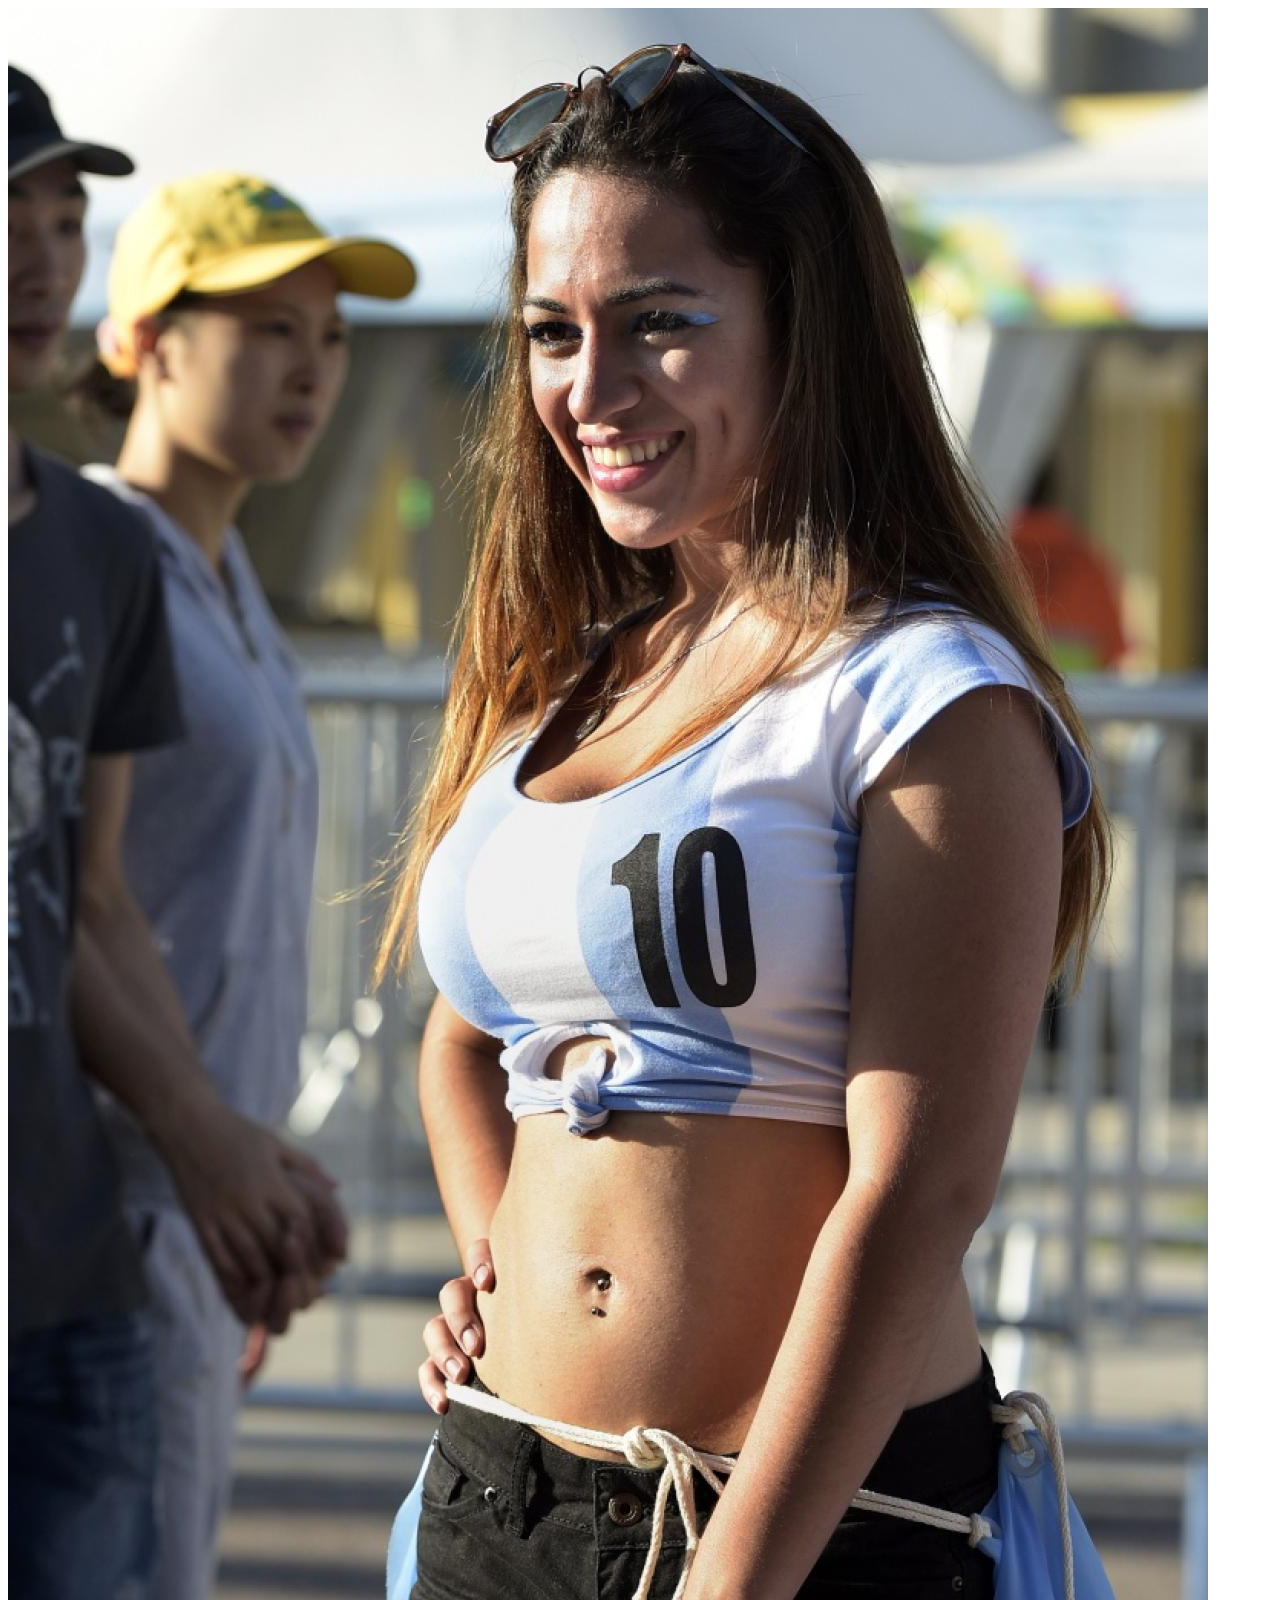
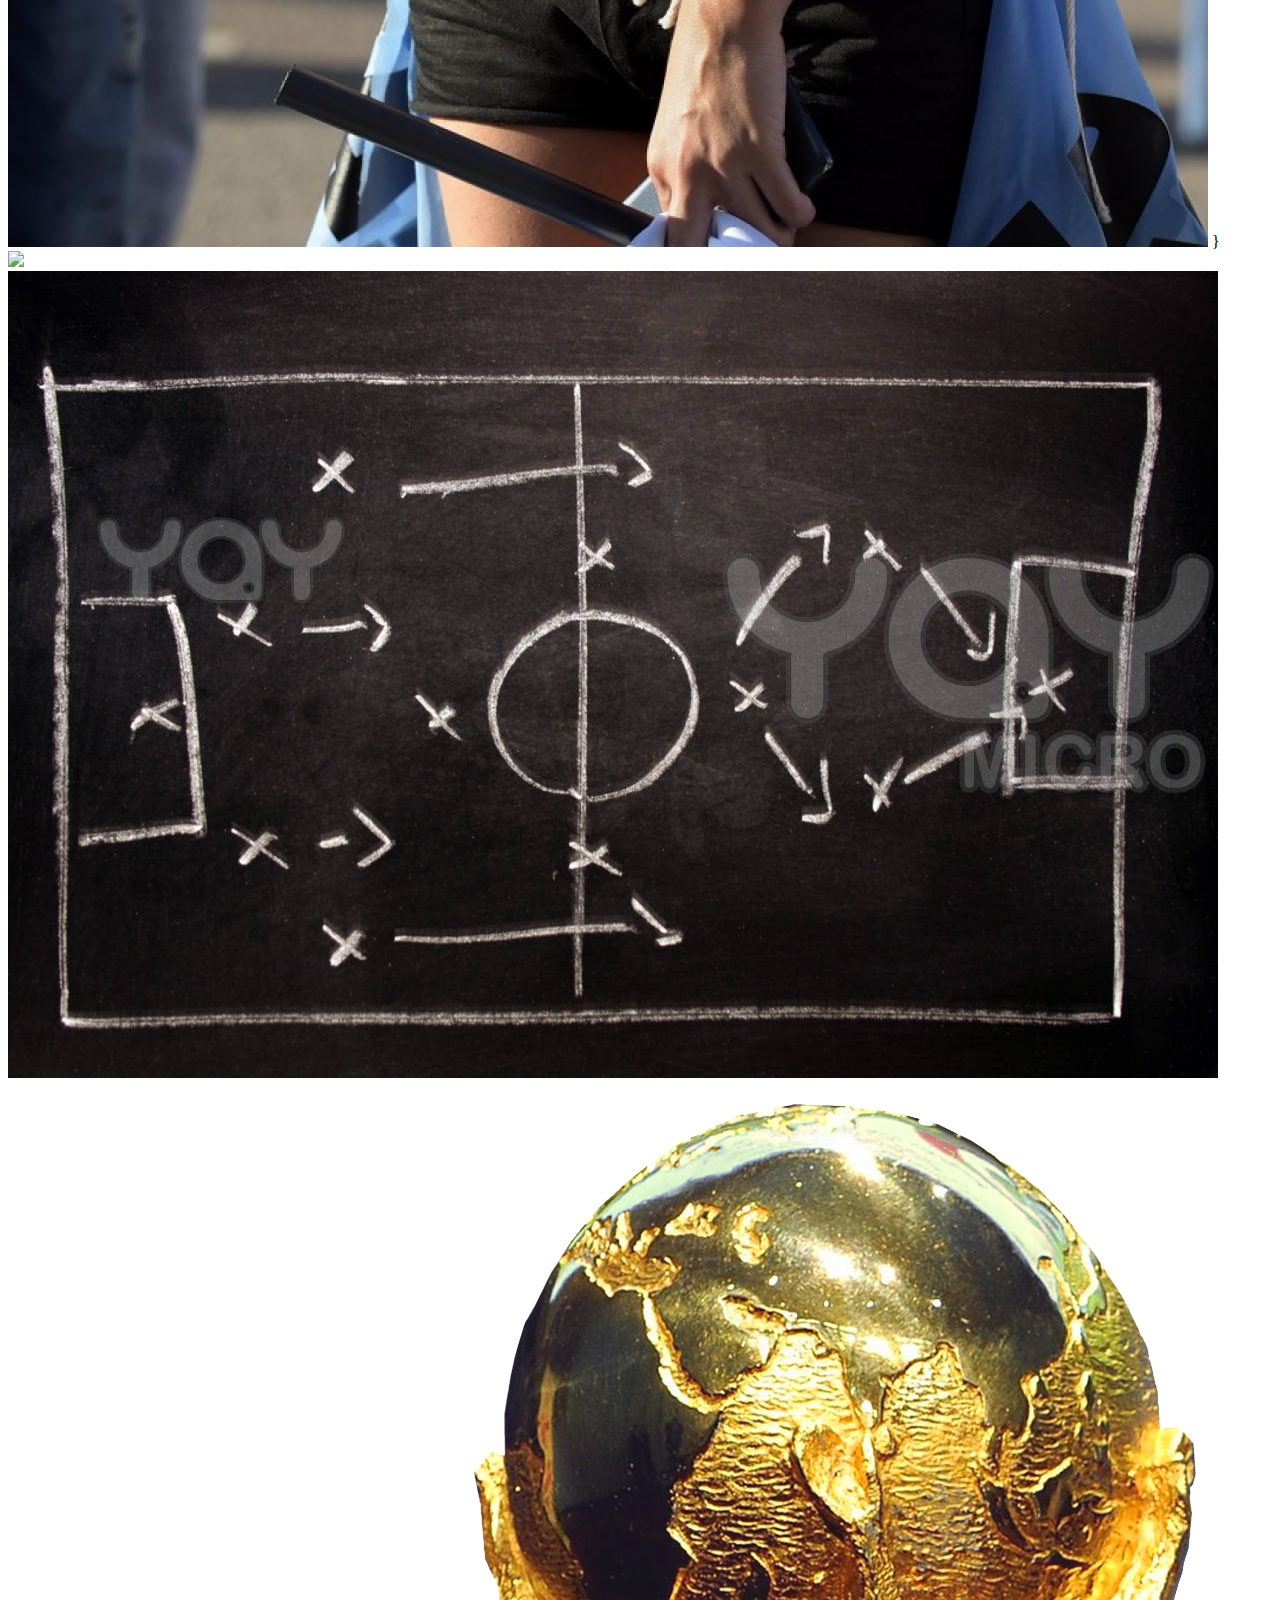
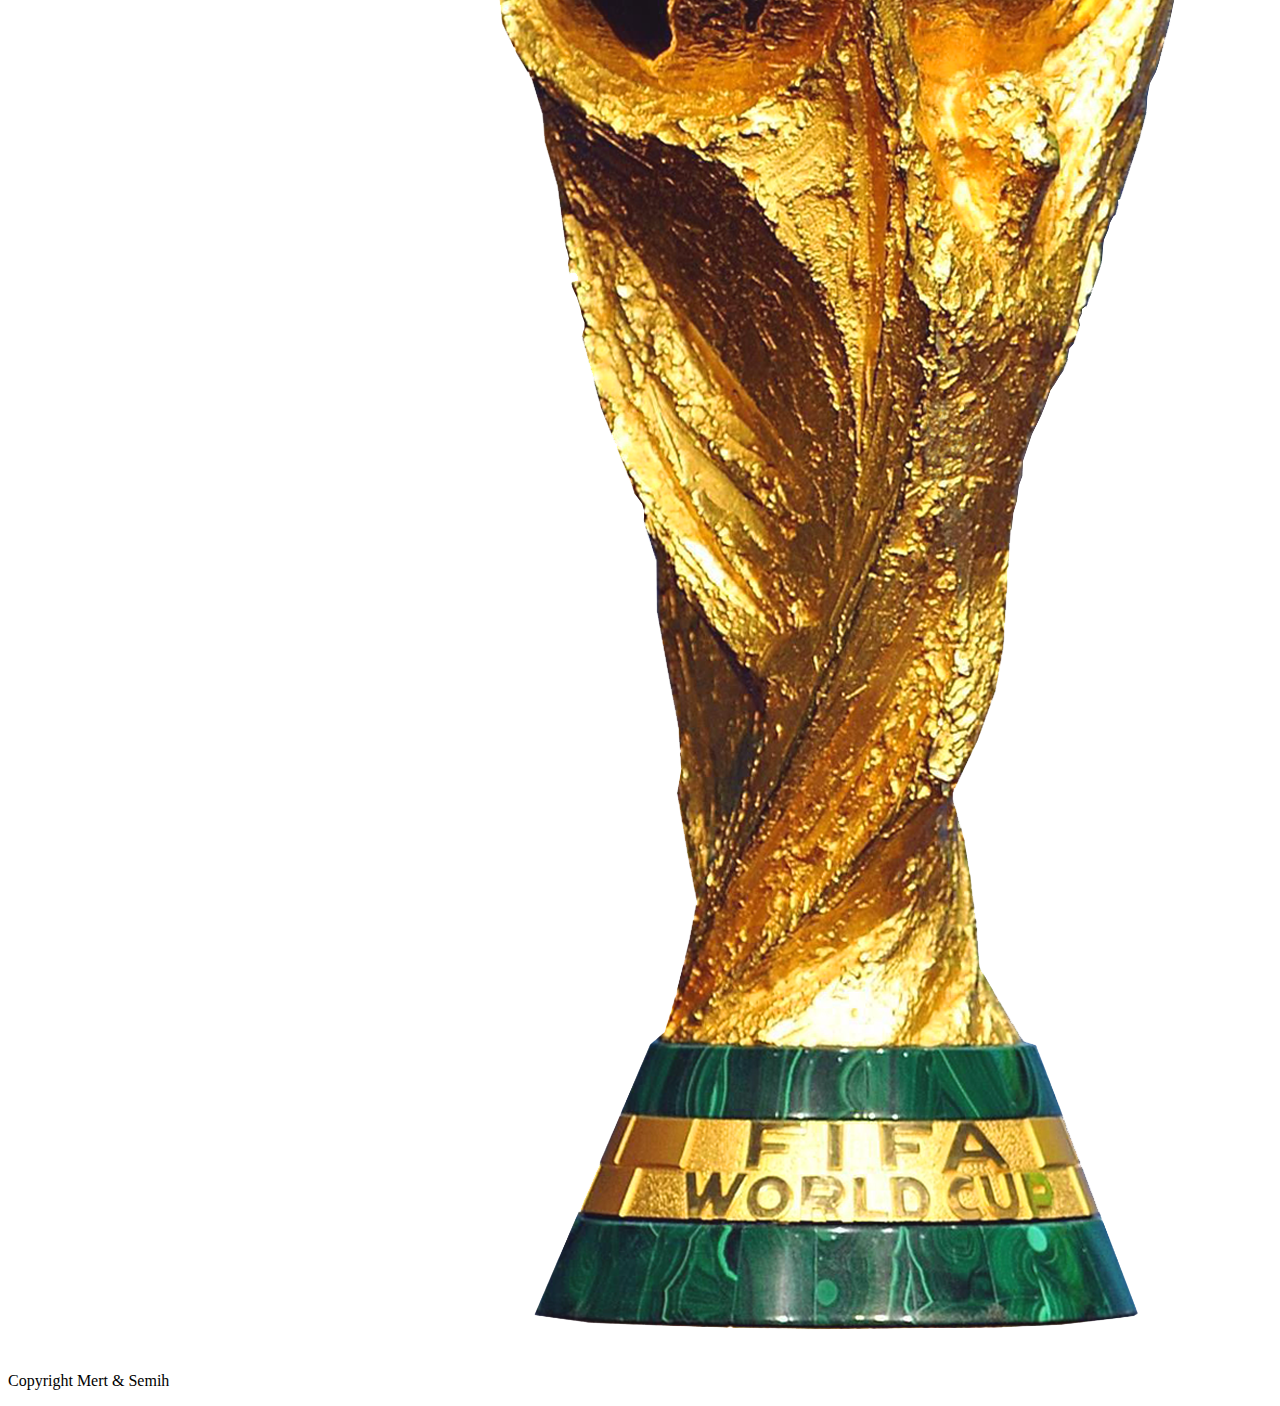
==== project_wk/index.html @ 43b892fa "adding resources" ====
<!DOCTYPE html>
<html>

<title>Soccer</title>
<meta charset="UTF-8">
<meta name="viewport" content="width=device-width, initial-scale=1">
<link rel="stylesheet" href="css/css.css">


<body>

    <div   id="ploegen">
    <img src="images/ploegen.jpg" />
    }
    </div>
    <div id="stadion">
        <img src="images/stadion.jpg" />

    </div>
    <div id="opstelling">
        <img src="images/opstelling.jpg" />

    </div>
    <div id="simulatie">

        <img src="images/simulatie.jpg"/>



<footer>
    <p>Copyright Mert & Semih</p>
</footer>

</body>
</html>
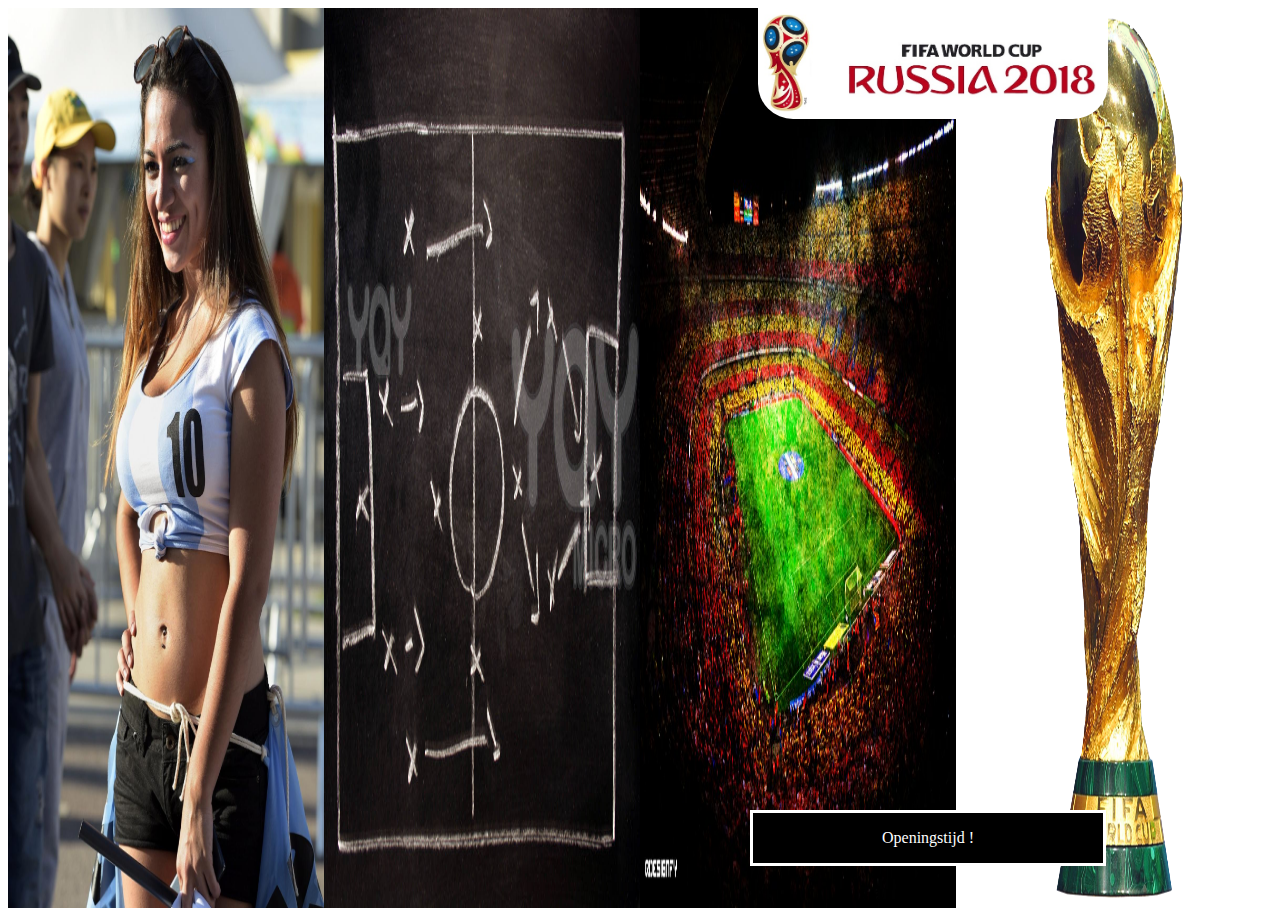
==== commit d3a3ce16: "bestanden deel2" ====
--- a/project_wk/index.html
+++ b/project_wk/index.html
@@ -4,32 +4,58 @@
 <title>Soccer</title>
 <meta charset="UTF-8">
 <meta name="viewport" content="width=device-width, initial-scale=1">
-<link rel="stylesheet" href="css/css.css">
+<link rel="stylesheet" href="css/mert.css">
 
 
 <body>
+	
+	<div class="">
+		<div class="logo">
+		<img id="logoborder" src="logo_wk_2018.png">
+	</div>
+		<a href="ploegen.html"><img class="img" src="images/ploegen.jpg"/></a>
+		<a href="opstelling.html"><img class="img" src="images/opstelling.jpg"/></a>
+		<a href="stadion.html"><img class="img" src="images/stadionhome.jpg"/></a>
+		<a href="simulatie.html"><img class="img" src="images/simulatie.jpg"/></a>
+	</div>   
+	<div class="timer">
+		<p>Openingstijd !</p>
+		<p id="demo"></p>
 
-    <div   id="ploegen">
-    <img src="images/ploegen.jpg" />
-    }
-    </div>
-    <div id="stadion">
-        <img src="images/stadion.jpg" />
-
-    </div>
-    <div id="opstelling">
-        <img src="images/opstelling.jpg" />
-
-    </div>
-    <div id="simulatie">
-
-        <img src="images/simulatie.jpg"/>
+	</div>
 
 
 
-<footer>
-    <p>Copyright Mert & Semih</p>
-</footer>
+	<script>
+// Set the date we're counting down to
+var countDownDate = new Date("Jun 14, 2018 18:00:00").getTime();
+
+// Update the count down every 1 second
+var x = setInterval(function() {
+
+    // Get todays date and time
+    var now = new Date().getTime();
+    
+    // Find the distance between now an the count down date
+    var distance = countDownDate - now;
+    
+    // Time calculations for days, hours, minutes and seconds
+    var days = Math.floor(distance / (1000 * 60 * 60 * 24));
+    var hours = Math.floor((distance % (1000 * 60 * 60 * 24)) / (1000 * 60 * 60));
+    var minutes = Math.floor((distance % (1000 * 60 * 60)) / (1000 * 60));
+    var seconds = Math.floor((distance % (1000 * 60)) / 1000);
+    
+    // Output the result in an element with id="demo"
+    document.getElementById("demo").innerHTML = days + "d " + hours + "h "
+    + minutes + "m " + seconds + "s ";
+    
+    // If the count down is over, write some text 
+    if (distance < 0) {
+    	clearInterval(x);
+    	document.getElementById("demo").innerHTML = "EXPIRED";
+    }
+}, 1000);
+</script>
 
 </body>
 </html>
--- a/project_wk/css/mert.css
+++ b/project_wk/css/mert.css
@@ -0,0 +1,121 @@
+.img{
+  background-repeat: no-repeat;
+  display: flex;
+  width: 25%;
+  height: 100vh;
+  float: left;
+  background-size: cover;
+  max-width: 100%;
+  z-index: 0;
+ 
+
+}
+
+.logo{
+  
+  position: absolute;
+ padding-left: 750px;
+
+}
+.logoopstelling{
+
+position: relative;
+width: 350px;
+display: inline-flex;
+justify-content: center;
+}
+#logoborder{
+  width: 350px;
+  border-bottom-right-radius: 35px;
+   border-bottom-left-radius: 35px;
+}
+.timer{
+  position: absolute;
+  text-align: center;
+  border: 3px solid;
+  background-color: black;
+  color: white;
+  border-color: white;
+  width: 350px;
+  top: 90%;
+  left: 750px;
+}
+
+.tits{
+   display: flex;
+  width: 25%;
+  height: 100vh;
+  float: left;
+   max-width: 100%;
+opacity: 0.5;
+z-index: 1
+
+}
+.img:hover{
+opacity: 0.5;
+  }
+
+
+
+.veldbg{
+  background-repeat: no-repeat;
+  height:auto;
+  width: 75%;
+  background-size: cover;
+  float: left;
+  height: 100%;
+  z-index: 0;
+
+}
+.spelers{
+  float: left;
+  height: 100%;
+  width: 25%;
+
+}
+.spelersimg{
+ border-radius: 50%;
+ width: 200px;
+ height: 120px;
+ background-position: cover;
+ 
+}
+
+
+
+.image-wrapper {
+  box-sizing:border-box;
+  float: left;
+  margin-bottom:5px;
+  width: 50%;
+
+}
+
+.image-wrapper:nth-child(even)
+{
+  padding-left:5px;
+}
+
+.image-wrapper:nth-child(odd)
+{
+  padding-right:5px;
+}
+
+.image-wrapper > img {
+  width: 50%;
+}
+
+.image-wrapper > span {
+  display: inline-block;
+  width: 100%;
+  }
+
+  #drop {
+    width: 150px;
+    height: 150px;
+    border: 1px solid #aaaaaa;
+    border-radius: 50%;
+    background-image: contain;
+    margin-bottom: 5px;
+   
+}
